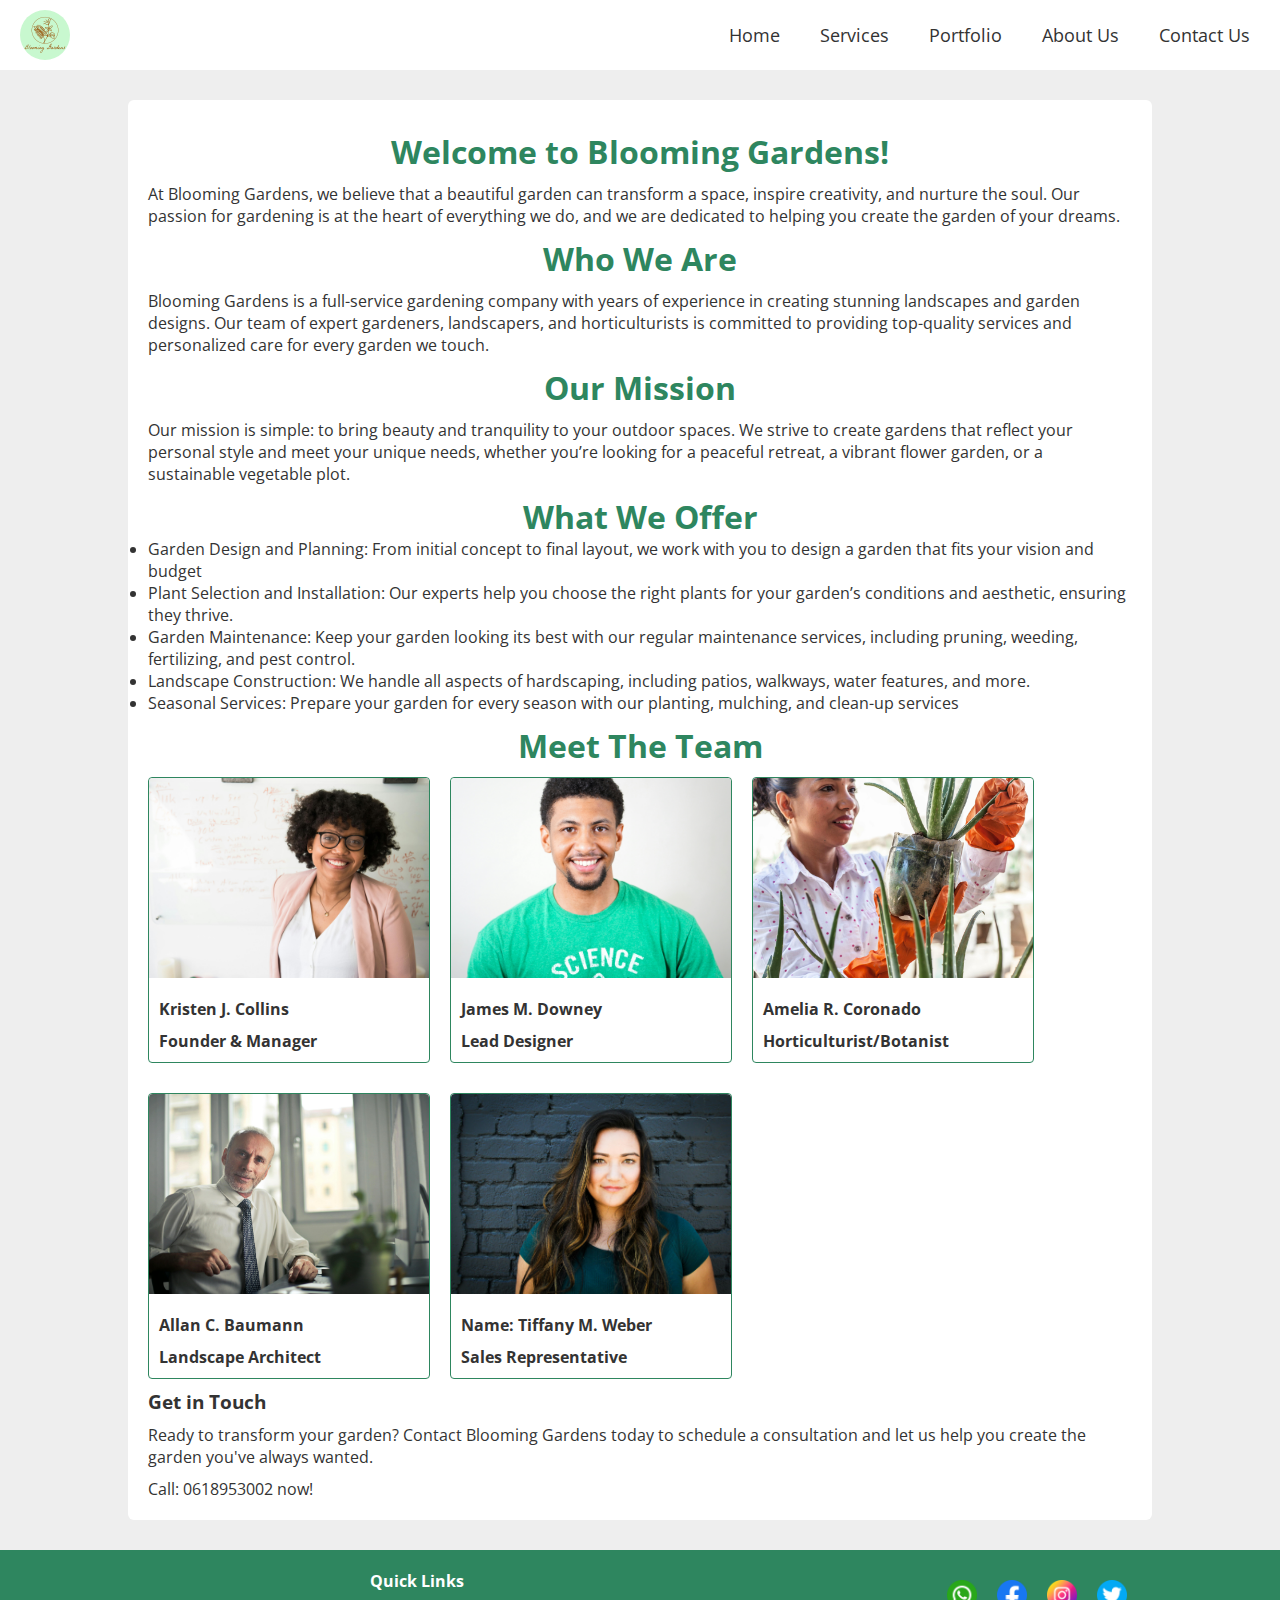
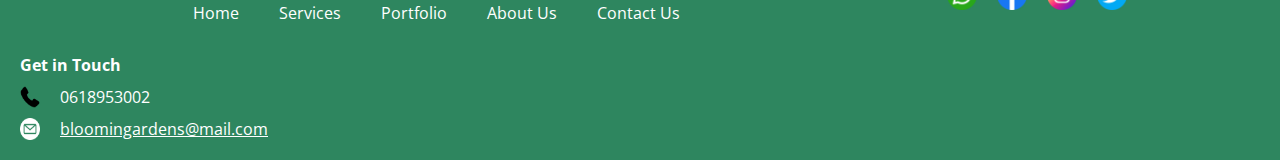
==== about.html @ 17c848d4 "Add files via upload" ====
<!DOCTYPE html>
<html lang="en">
<head>
    <meta charset="UTF-8">
    <meta name="viewport" content="width=device-width, initial-scale=1.0">
    <title>Blooming Gardens - About</title>
    <link rel="stylesheet" href="style.css">
    <link rel="preconnect" href="https://fonts.googleapis.com">
<link rel="preconnect" href="https://fonts.gstatic.com" crossorigin>
<link href="https://fonts.googleapis.com/css2?family=Open+Sans:ital,wght@0,300..800;1,300..800&display=swap" rel="stylesheet">
</head>
<body>
    <!-- navbar -->
    <nav class="navbar">
        <span class="navbar-toggle" id="js-navbar-toggle">
                <div class="bars">
                    <div class="bar"></div>
                    <div class="bar"></div>
                    <div class="bar"></div>
                </div>
            </span>
            <div class="logo">
            <a href="#"><img src="./images/24c163df6380472e86ef9d085cbf4296-free.png" alt=""></a>
        </div>
        <ul class="main-nav" id="js-menu">
          <li>
            <a href="/index.html" class="nav-links">Home</a>
          </li>
          <li>
            <a href="/services.html" class="nav-links">Services</a>
          </li>
          <li>
            <a href="/portfolio.html" class="nav-links">Portfolio</a>
          </li>
          <li>
            <a href="#" class="nav-links">About Us</a>
          </li>
          <li>
            <a href="/contacts.html" class="nav-links">Contact Us</a>
          </li>
        </ul>
      </nav>
     <!-- navbar -->
      <section class="about">
        <h1>Welcome to Blooming Gardens!</h1>
        <p>At Blooming Gardens, we believe that a beautiful garden can transform a space, inspire creativity, and nurture the soul. Our passion for gardening is at the heart of everything we do, and we are dedicated to helping you create the garden of your dreams. </p>
        
        <h1>Who We Are</h1>
        <p>Blooming Gardens is a full-service gardening company with years of experience in creating stunning landscapes and garden designs. Our team of expert gardeners, landscapers, and horticulturists is committed to providing top-quality services and personalized care for every garden we touch.</p>

        <h1>Our Mission</h1>
        <p>Our mission is simple: to bring beauty and tranquility to your outdoor spaces. We strive to create gardens that reflect your personal style and meet your unique needs, whether you’re looking for a peaceful retreat, a vibrant flower garden, or a sustainable vegetable plot.</p>

        <h1>What We Offer</h1>
        <ul>
          <li>Garden Design and Planning: From initial concept to final layout, we work with you to design a garden that fits your vision and budget</li>
          <li>Plant Selection and Installation: Our experts help you choose the right plants for your garden’s conditions and aesthetic, ensuring they thrive.</li>
          <li>Garden Maintenance: Keep your garden looking its best with our regular maintenance services, including pruning, weeding, fertilizing, and pest control.</li>
          <li>Landscape Construction: We handle all aspects of hardscaping, including patios, walkways, water features, and more.</li>
          <li>Seasonal Services: Prepare your garden for every season with our planting, mulching, and clean-up services</li>
        </ul>
        <div class="staff">
          <h1>Meet The Team</h1>
          <div class="staffcontainer">
          <!-- staff card -->
          <div class="staffcard">
            <div class="staffimg">
              <img src="./images/pexels-divinetechygirl-1181519.jpg" alt="">
            </div>
            <div class="staffinfo">
              <p>Kristen J. Collins</p>
              <p>Founder & Manager</p>
            </div>
          </div>
          <!-- staff card -->
           <!-- staff card -->
          <div class="staffcard">
            <div class="staffimg">
              <img src="./images/pexels-justin-shaifer-501272-1222271.jpg" alt="">
            </div>
            <div class="staffinfo">
              <p>James M. Downey</p>
              <p>Lead Designer</p>
            </div>
          </div>
          <!-- staff card -->
            <!-- staff card -->
          <div class="staffcard">
            <div class="staffimg">
              <img src="./images/pexels-franco30-3612089.jpg" alt="">
            </div>
            <div class="staffinfo">
              <p>Amelia R. Coronado</p>
              <p>Horticulturist/Botanist</p>
            </div>
          </div>
          <!-- staff card -->
              <!-- staff card -->
          <div class="staffcard">
            <div class="staffimg">
              <img src="./images/pexels-olly-834863.jpg" alt="">
            </div>
            <div class="staffinfo">
              <p>Allan C. Baumann</p>
              <p>Landscape Architect</p>
            </div>
          </div>
          <!-- staff card -->
           <!-- staff card -->
          <div class="staffcard">
            <div class="staffimg">
              <img src="./images/pexels-hannah-nelson-390257-1065084.jpg" alt="">
            </div>
            <div class="staffinfo">
              <p><span>Name: </span>Tiffany M. Weber</p>
              <p><span>Sales Representative</span></p>
            </div>
          </div>
          <!-- staff card -->
          </div>

        </div>
        <h3>Get in Touch</h3>
        <p>Ready to transform your garden? Contact Blooming Gardens today to schedule a consultation and let us help you create the garden you've always wanted.</p>
        <p>Call: 0618953002 now!</p>
      </section>
      <!-- contact -->
      <section class="footer">
        <div class="footercontent1">
            <!-- links -->
            <div class="quicklinks">
                <h4>Quick Links</h4>
                <ul>
                    <li>
                        <a href="/index.html" class="nav-links">Home</a>
                      </li>
                      <li>
                        <a href="/services.html" class="nav-links">Services</a>
                      </li>
                      <li>
                        <a href="#" class="nav-links">Portfolio</a>
                      </li>
                      <li>
                        <a href="/about.html" class="nav-links">About Us</a>
                      </li>
                      <li>
                        <a href="/contacts.html" class="nav-links">Contact Us</a>
                      </li>
                </ul>
            </div>
            <!-- links -->
             <!-- socials -->
              <div class="socials">
                <a href=""><img src="./images/whatsapp (1).png" alt=""></a>
                <a href=""><img src="./images/facebook (3).png" alt=""></a>
                <a href=""><img src="./images/instagram (1).png" alt=""></a>
                <a href=""><img src="./images/twitter.png" alt=""></a>
                
              </div>
             <!-- socials -->
        </div>
       <div class="footercontent2">
        <h4>Get in Touch</h4>
        <div>
            <img src="./images/phone-call.png" alt="">
            <p>0618953002</p>
        </div>
        <div>
            <img src="./images/email.png" alt="">
            <a href="mailto:bloomingardens@mail.com">bloomingardens@mail.com</a>
        </div>
       </div>
    </section>
   <!-- contact -->
      <script src="./app.js"></script>
</body>
</html>
---- style.css ----
* {
    box-sizing: border-box;
    padding: 0;
    margin: 0;
  }
  
  body {
    font-family: "Open Sans", sans-serif;
    background-color: #eee;
    color: #333;
    scroll-behavior: smooth;
  }
  html{
    scroll-behavior: smooth;
  }
  h1{
    color: #2e865f;
  }
  
  .header{
    height: 100vh;
    /* border: 1px solid red; */
    overflow-y: hidden;
    background-color: #fff;
  }
  .navbar {
    font-size: 18px;
    background: #fff;
    padding-bottom: 10px;
    position: relative;
    height: 10vh;
  }
  
  .main-nav {
    list-style-type: none;
    display: none;
  }
  
  .nav-links {
    text-decoration: none;
    color: #333;
  }
  .logo{
    width: 50px;
    height: 50px;
  }
  .logo img{
    border-radius: 50%;
    width: 100%;
    height: 100%;
    object-fit: cover;
  }
  
  .main-nav li {
    text-align: center;
    margin: 15px auto;
  }
  
  .logo {
    display: inline-block;
    font-size: 22px;
    margin-top: 10px;
    margin-left: 20px;
  }
  
  .navbar-toggle {
    position: absolute;
    top: 20px;
    right: 20px;
    cursor: pointer;
    color: #333;
    font-size: 24px;
  }
  .bars{
    /* border: 1px solid red; */
    width: 40px;
    height: 30px;
    display: flex;
    flex-direction: column;
    justify-content: space-between;
}
.bar{
    width: 100%;
    border: 2px solid #2e865f;
    border-radius: 10px;
}
  
  .active {
    display: block;
    background-color: #fff;
    padding: 20px;
  }
  
/* banner section */
.banner{
    /* border: 1px solid black; */
    display: flex;
    justify-content: space-between;
    align-items: center;
    height: 90vh;
    
}

.banner-text{
    /* border: 1px solid red; */
    height: fit-content;
    padding: 10px;
    color: #333;
}
.cta-btn{
    /* border: 1px solid red; */
    width: fit-content;
    margin-top: 20px;
}
.cta-btn button{
    background-color: #2e865f;
    border: none;
    border-radius: 6px;
    cursor: pointer;
}
.cta-btn button a{
    padding: 10px;
    display: block;
    text-decoration: none;
    color: #fff;
}
.cta-btn button:hover{
    background-color: #2e865ee7;
}
.banner-image{
    width: 50%;
    height: 100%;
}
.banner-image img{
    width: 100%;
    height: 100%;
    object-fit: cover;
}
/* banner section */
/* welcome section */
.welcome{
    /* border: 1px solid red; */
    width: 90%;
    margin: auto;
    margin-top: 100px;
    color: #e4e4e4;
    padding: 20px;
    border-radius: 6px;
    background-image: url(./images/Simple\ Shiny.svg);
}
.welcome h1{
    text-align: center;
    margin-bottom: 10px;
    color:#f0f8ff
}
.offers{
    padding: 20px;
    margin-top: 30px;
}
/* welcome section */
/* services */
.services{
    width: 90%;
    margin: auto;
    border-radius: 6px;
    margin-top: 100px;
    min-height: 400px;
    background-color: #fff;
    padding: 10px;
}
.services h1{
    text-align: center;
}
.services-container{
    /* border: 1px solid red; */
    display: grid;
    gap: 20px;
    grid-template-columns: repeat(3,1fr);
    margin-top: 20px;
}
.service{
    /* border: 1px solid #2e865f; */
    box-shadow: 0px 0px 6px 1px #2e865f;
    border-radius: 6px;
    text-align: center;
    padding: 10px;
}
.service h4{
    text-align: center;
    margin-bottom: 10px;
    color: #2e865f;
    font-weight: 800;
}
.service-img{
    width: 30%;
    margin: auto
}
.service-img img{
    width: 100%;
}
/* services */
/* chooseus */
.chooseus{
    background-color: #fff;
    overflow: hidden;
    margin-top: 30px;
    position: relative;
}
.parallax {
      background-image:linear-gradient(#00000091,#00000091), url(./images/pexels-fotios-photos-1301856.jpg);
    height: 400px;
    background-attachment: fixed;
    background-position: center;
    background-repeat: no-repeat;
    background-size: cover;
    display: flex;
    justify-content: center;
    align-items: center;
    color: #f0f8ff;
    text-align: center;
}
.contents{
    display: grid;
    grid-template-columns: repeat(2,1fr);
}
.content{
    /* border: 1px solid red; */
    width: 60%;
    margin: auto;
    margin-top: 30px;
}
.content h4{
    color: #2e865f;
    font-weight: 800;
    text-align: center;
}
/* chooseus */

/* getqoute */
.getqoute{
    margin: auto;
    margin-top: 100px;
    width: 90%;
    border-radius: 6px;
    background-color: #fff;
}
.getqoute h1{
    text-align: center;
}
form {
    background-color: #fff;
    padding: 20px;
    border-radius: 8px;
    box-shadow: 0 0 10px #2e865e5e;
    max-width: 500px;
    width: 100%;
    margin: auto;
    margin-top: 20px;
}

fieldset {
    border: none;
    margin-bottom: 10px;
}

legend {
    font-size: 1.2em;
    /* margin-bottom: 10px; */
    color: #2e865f;
}

label {
    display: block;
    margin-bottom: 5px;
}

input, textarea, select, button {
    width: 100%;
    padding: 4px;
    margin-bottom: 6px;
    border: 1px solid #ccc;
    border-radius: 4px;
}
textarea{
    resize: none;
}
input:focus{
outline: none;
border: 1px solid #2e865fe1;
}
textarea:focus{
    outline: none;
    border: 1px solid #2e865fe1;
}
select:focus{
    outline: none;
border: 1px solid #2e865fe1;
}

/* getqoute */

/* contacts */
.footer{
    background-color: #2e865f;
    color: #fff;
    padding: 20px;
    margin-top: 30px;
}
.footercontent1{
display: flex;
align-items: center;
justify-content: space-around;
}
.quicklinks{
    width: fit-content;
}
.quicklinks h4{
    text-align: center;
    margin-bottom: 10px;
}
.quicklinks ul{
    display: flex;
    
}
.quicklinks ul li{
    list-style-type: none;
}
.quicklinks ul li a{
    color: #fff;

}
.quicklinks ul li a:hover{
    color: #f0f8ff;
}
.socials{
    display: flex;
    gap: 20px;
    align-items: center;
}
.socials img{
    width: 30px;
    object-fit: cover;
}
.footercontent2{
    margin-top: 30px;
}
.footercontent2 div{
    display: flex;
    gap: 20px;
    margin-top: 10px;
}
.footercontent2 div a{
    color: #fff;
}
.footercontent2 div img{
width: 20px;
}


.about{
    width: 80%;
    margin: auto;
    margin-top: 30px;
    background-color: #fff;
    padding: 20px;
    border-radius: 6px;
}
.about h1{
    text-align: center;
    margin-top: 10px;
}
.about p{
    margin-top: 10px;
}
.staff{
    margin-top: 10px;
}
.staffcontainer{
    width: 90%;
    display: grid;
    grid-template-columns: repeat(3,1fr);
    gap: 20px;
    margin-bottom: 10px;
}
.staffcard{
    border: 1px solid #2e865f;
    border-radius: 4px;
    margin-top: 10px;
}
.staffcard p{
    font-weight: 700;
}
.staffimg{
    width: 100%;
    height: 200px;
}
.staffimg img{
    width: 100%;
    height: 100%;
    object-fit: cover;
    border-top-left-radius: 4px;
    border-top-right-radius: 4px;
}
.staffinfo{
    padding: 10px;
}
/* contacts */
  @media screen and (min-width: 768px) {
    .navbar {
      display: flex;
      justify-content: space-between;
      padding-bottom: 0;
      height: 70px;
      align-items: center;
    }
  
    .main-nav {
      display: flex;
      margin-right: 30px;
      flex-direction: row;
      justify-content: flex-end;
    }
  
    .main-nav li {
      margin: 0;
    }
  
    .nav-links {
      margin-left: 40px;
    }
  
    .logo {
      margin-top: 0;
    }
  
    .navbar-toggle {
      display: none;
    }
  
    .logo:hover,
    .nav-links:hover {
      color: #6666;
    }
    
  }
  
  @media screen and (max-width: 768px){
    .banner{
        display: block;
        background-image: linear-gradient(#000000a6,#000000a6),url(/images/pexels-corin-1105019.jpg);
        background-position: center;
        background-repeat: no-repeat;
        background-size: cover;

    }
    .banner-text{
        color: #fff;
        /* border: 1px solid red; */
        width: 90%;
        margin: auto;
    }
    .banner-h1{
        margin-bottom: 20px;
        margin-top: 40%;
        color: #fff;
    }
    .banner-text p{
        font-size: 20px;
        margin-top: 10px;
    }
    .banner-image{
        display: none;
    } 
    .cta-btn{
        /* border: 1px solid red; */
        width: fit-content;
        margin: auto;
        margin-top: 30px;
    }
    .cta-btn button{
        font-size: 18px;

    }
    .services-container{
        /* border: 1px solid red; */
        display: grid;
        gap: 20px;
        grid-template-columns: repeat(1,1fr);
        margin-top: 20px;
    }
    .service{
        /* border: 1px solid #2e865f; */
        box-shadow: 0 0 10px #2e865eb7;
       margin-bottom: 20px;
    }
    .contents{
        display: grid;
        grid-template-columns: repeat(1,1fr);
        padding-bottom: 10px;
    }
    .getqoute{
        padding: 10px;
    }
    form {
        box-shadow: none; 
        width: 100%;
    }
    .quicklinks ul{
        flex-direction: column;
        
    }
    .about{
        width: 100%;
        margin: auto;
    }
    .staffcontainer{
        grid-template-columns: repeat(1,1fr);
        align-items: center;
    }
  }
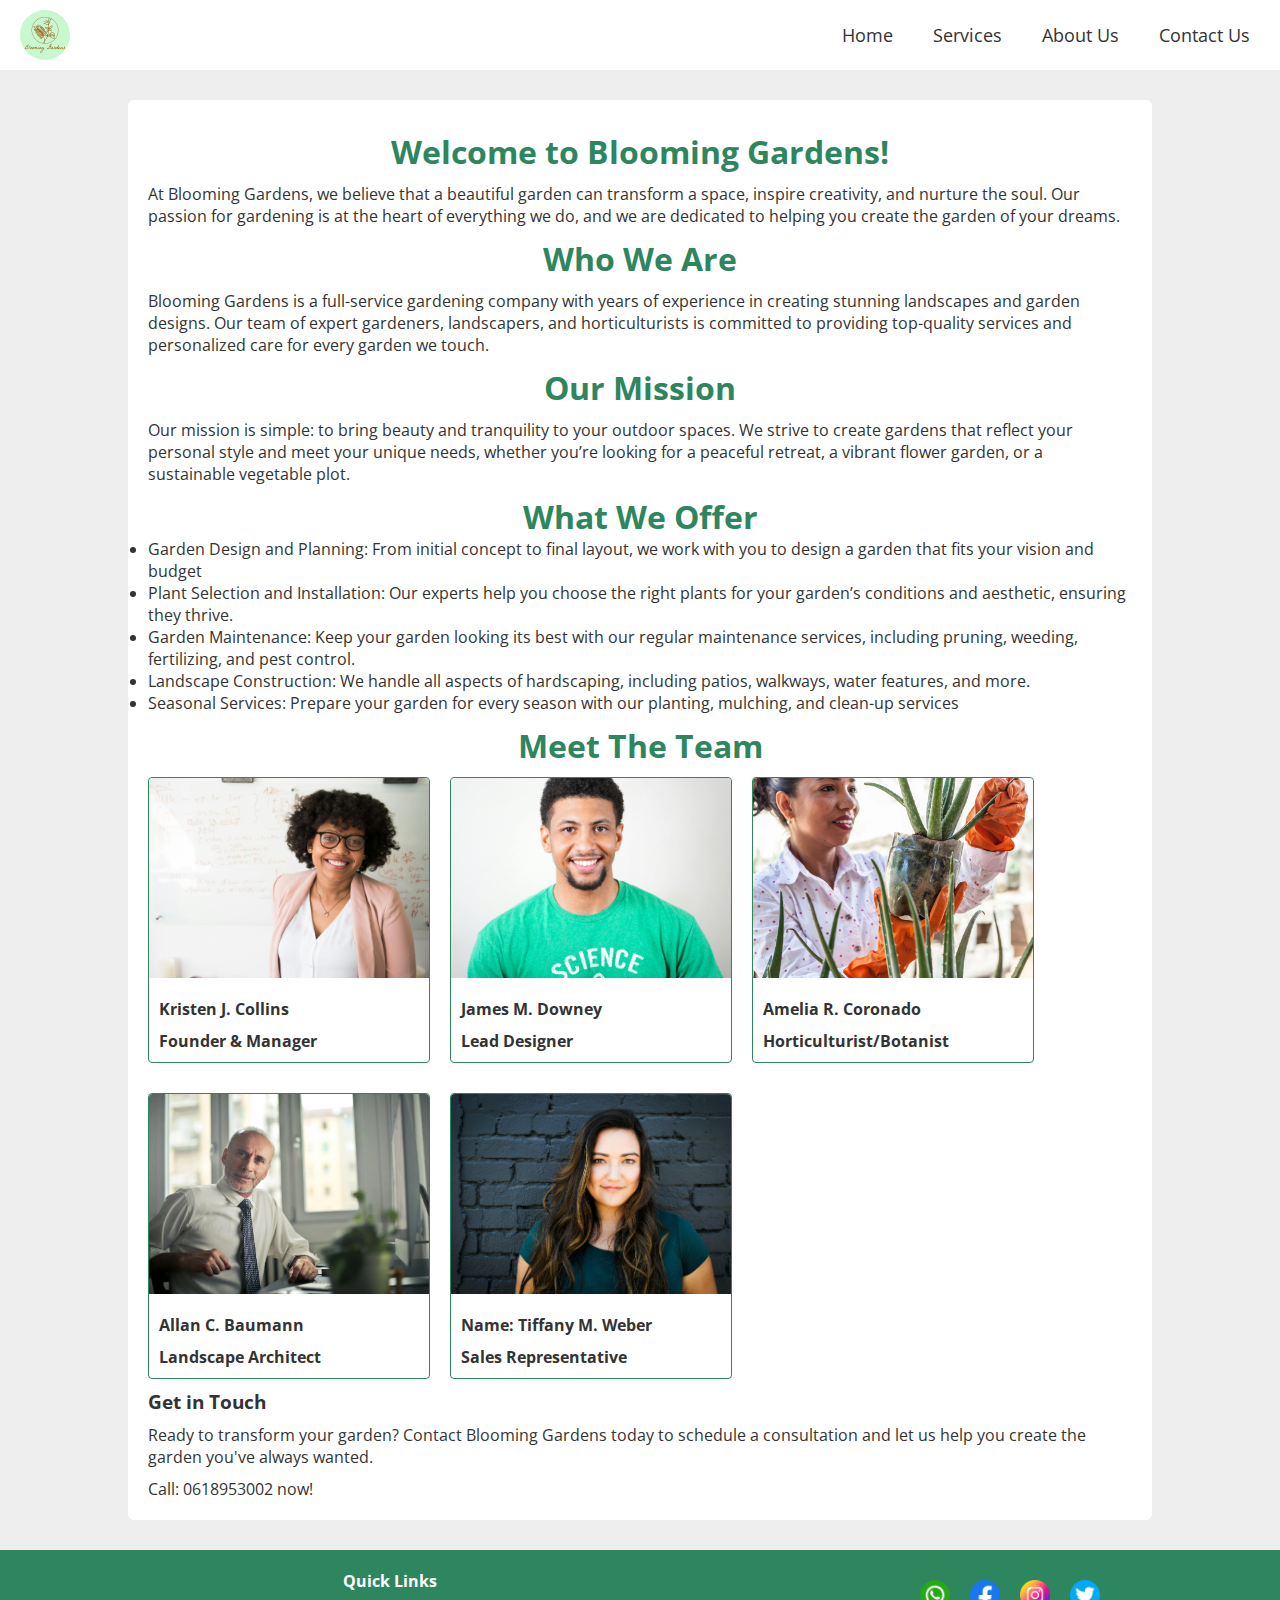
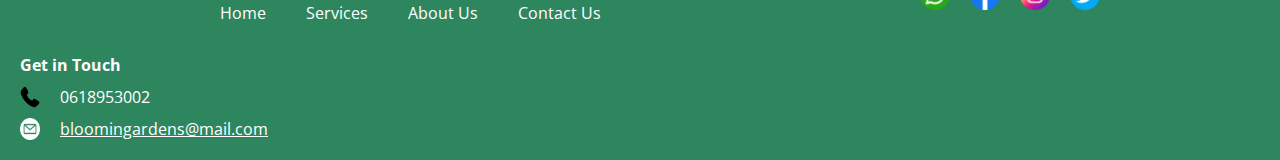
==== commit 9d36494a: "Update about.html" ====
--- a/about.html
+++ b/about.html
@@ -24,19 +24,16 @@
         </div>
         <ul class="main-nav" id="js-menu">
           <li>
-            <a href="/index.html" class="nav-links">Home</a>
+            <a href="./index.html" class="nav-links">Home</a>
           </li>
           <li>
-            <a href="/services.html" class="nav-links">Services</a>
-          </li>
-          <li>
-            <a href="/portfolio.html" class="nav-links">Portfolio</a>
+            <a href="./services.html" class="nav-links">Services</a>
           </li>
           <li>
             <a href="#" class="nav-links">About Us</a>
           </li>
           <li>
-            <a href="/contacts.html" class="nav-links">Contact Us</a>
+            <a href="./contacts.html" class="nav-links">Contact Us</a>
           </li>
         </ul>
       </nav>
@@ -132,19 +129,16 @@
                 <h4>Quick Links</h4>
                 <ul>
                     <li>
-                        <a href="/index.html" class="nav-links">Home</a>
+                        <a href="./index.html" class="nav-links">Home</a>
                       </li>
                       <li>
-                        <a href="/services.html" class="nav-links">Services</a>
+                        <a href="./services.html" class="nav-links">Services</a>
                       </li>
                       <li>
-                        <a href="#" class="nav-links">Portfolio</a>
+                        <a href="./about.html" class="nav-links">About Us</a>
                       </li>
                       <li>
-                        <a href="/about.html" class="nav-links">About Us</a>
-                      </li>
-                      <li>
-                        <a href="/contacts.html" class="nav-links">Contact Us</a>
+                        <a href="./contacts.html" class="nav-links">Contact Us</a>
                       </li>
                 </ul>
             </div>
@@ -174,4 +168,4 @@
    <!-- contact -->
       <script src="./app.js"></script>
 </body>
-</html>+</html>
--- a/style.css
+++ b/style.css
@@ -447,7 +447,8 @@
   @media screen and (max-width: 768px){
     .banner{
         display: block;
-        background-image: linear-gradient(#000000a6,#000000a6),url(/images/pexels-corin-1105019.jpg);
+        background-image: linear-gradient(#000000a6,#000000a6),url(./images/pexels-corin-1105019.jpg);
+/*         background-image:linear-gradient(#00000091,#00000091), url(./images/pexels-fotios-photos-1301856.jpg); */
         background-position: center;
         background-repeat: no-repeat;
         background-size: cover;
@@ -517,4 +518,4 @@
         grid-template-columns: repeat(1,1fr);
         align-items: center;
     }
-  }+  }
